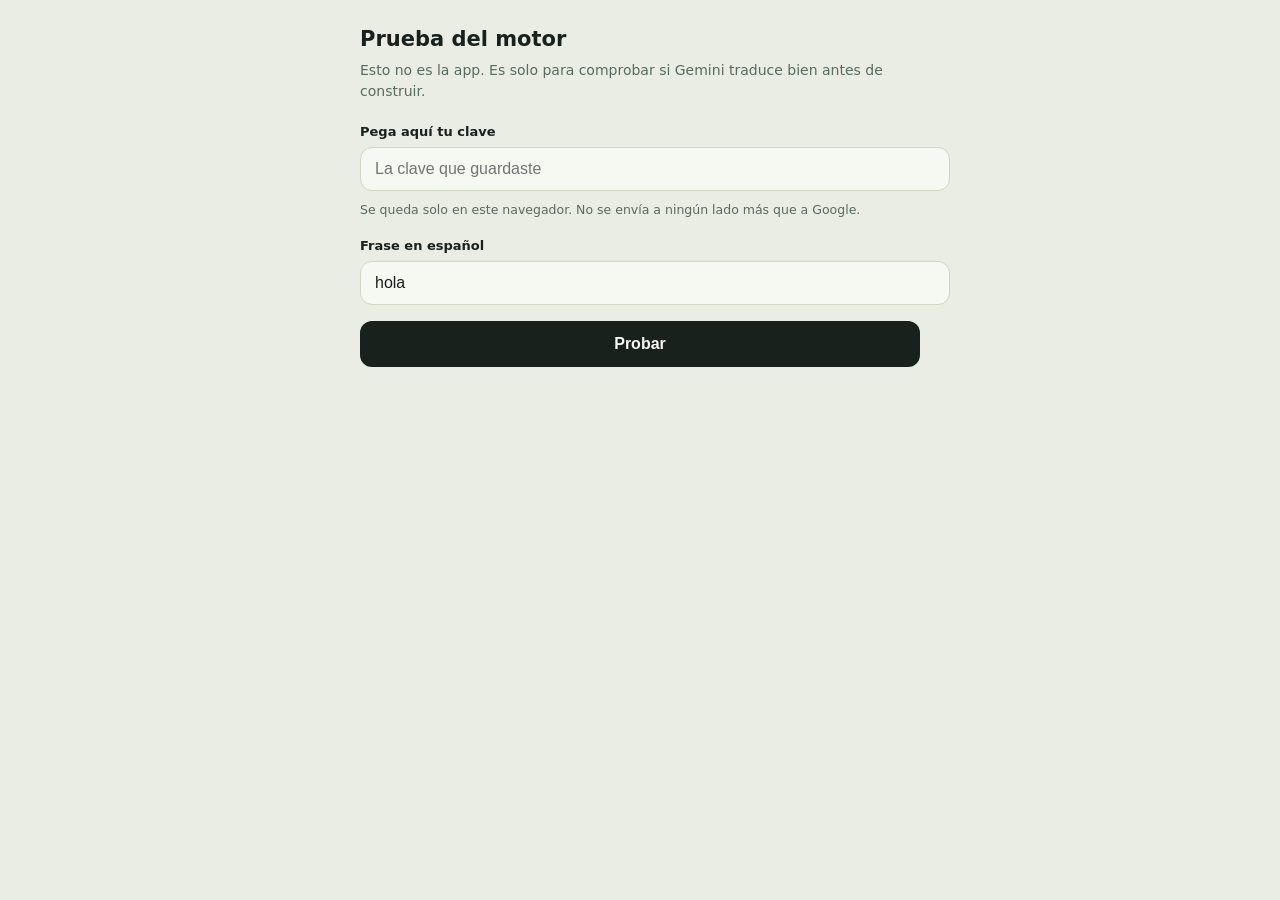
==== prueba.html @ 51170e38 "Add files via upload" ====
<!DOCTYPE html>
<html lang="es">
<head>
<meta charset="utf-8">
<meta name="viewport" content="width=device-width, initial-scale=1">
<title>Prueba del motor</title>
<style>
  body{margin:0;background:#E9EDE4;color:#19211C;font-family:system-ui,-apple-system,Segoe UI,Arial,sans-serif;line-height:1.5}
  .wrap{max-width:560px;margin:0 auto;padding:24px 16px 60px}
  h1{font-size:21px;margin:0 0 4px}
  p.lead{margin:0 0 20px;color:#5A6A5E;font-size:14px}
  label{display:block;font-size:13px;font-weight:600;margin:16px 0 6px}
  input{width:100%;padding:12px 14px;font-size:16px;border:1px solid #CFD7C6;border-radius:12px;background:#F6F8F2;color:#19211C}
  button{margin-top:16px;width:100%;padding:14px;font-size:16px;font-weight:700;border:0;border-radius:12px;background:#19211C;color:#F6F8F2;cursor:pointer}
  button:disabled{opacity:.5;cursor:default}
  .out{margin-top:22px}
  .row{background:#F6F8F2;border:1px solid #CFD7C6;border-left:6px solid var(--c);border-radius:12px;padding:12px 14px;margin-bottom:10px}
  .row .n{font-size:11.5px;font-weight:700;color:var(--c)}
  .row .t{font-size:20px;font-weight:600;word-wrap:break-word}
  .err{background:#FBEDEF;border:1px solid #E0B6C0;border-radius:12px;padding:12px 14px;font-size:13.5px;white-space:pre-wrap;word-wrap:break-word;margin-top:16px}
  .ok{background:#E7F0E9;border:1px solid #A9C6B2;border-radius:12px;padding:12px 14px;font-size:14px;margin-top:16px}
  .hint{font-size:12.5px;color:#5A6A5E;margin-top:10px}
</style>
</head>
<body>
<div class="wrap">
  <h1>Prueba del motor</h1>
  <p class="lead">Esto no es la app. Es solo para comprobar si Gemini traduce bien antes de construir.</p>

  <label for="key">Pega aquí tu clave</label>
  <input id="key" type="password" placeholder="La clave que guardaste" autocomplete="off" spellcheck="false">
  <div class="hint">Se queda solo en este navegador. No se envía a ningún lado más que a Google.</div>

  <label for="frase">Frase en español</label>
  <input id="frase" type="text" value="hola" autocomplete="off">

  <button id="go">Probar</button>

  <div class="out" id="out"></div>
</div>

<script>
(function(){
  "use strict";
  var $ = function(id){ return document.getElementById(id); };
  var LANGS = [
    { k:"en", label:"Inglés",     c:"#8C1D3F" },
    { k:"no", label:"Noruego",    c:"#14524A" },
    { k:"nl", label:"Neerlandés", c:"#9A5B08" }
  ];

  try{
    var saved = localStorage.getItem("prueba-key");
    if(saved) $("key").value = saved;
  }catch(e){}

  function show(node){ var o = $("out"); o.textContent = ""; o.appendChild(node); }

  function errBox(msg){
    var d = document.createElement("div");
    d.className = "err";
    d.textContent = msg;
    return d;
  }

  $("go").addEventListener("click", function(){
    var key = $("key").value.trim();
    var frase = $("frase").value.trim();
    if(!key){ show(errBox("Falta la clave.")); return; }
    if(!frase){ show(errBox("Falta la frase.")); return; }
    try{ localStorage.setItem("prueba-key", key); }catch(e){}

    $("go").disabled = true;
    var loading = document.createElement("div");
    loading.className = "ok";
    loading.textContent = "Preguntando a Gemini…";
    show(loading);

    var prompt =
      "Traduce la siguiente frase del español al inglés, al noruego bokmål y al neerlandés.\n" +
      "Responde ÚNICAMENTE con un objeto JSON, sin explicaciones y sin marcas de código.\n" +
      'Formato exacto: {"en":"...","no":"...","nl":"..."}\n\n' +
      "Frase: " + frase;

    fetch("https://generativelanguage.googleapis.com/v1beta/models/gemini-2.5-flash:generateContent", {
      method: "POST",
      headers: { "Content-Type":"application/json", "x-goog-api-key": key },
      body: JSON.stringify({ contents: [ { parts: [ { text: prompt } ] } ] })
    })
    .then(function(r){
      return r.text().then(function(txt){ return { ok:r.ok, status:r.status, txt:txt }; });
    })
    .then(function(res){
      $("go").disabled = false;
      if(!res.ok){
        show(errBox("Google respondió con error " + res.status + ":\n\n" + res.txt.slice(0,700)));
        return;
      }
      var data;
      try{ data = JSON.parse(res.txt); }
      catch(e){ show(errBox("Respuesta ilegible:\n\n" + res.txt.slice(0,700))); return; }

      var out = "";
      try{
        var parts = data.candidates[0].content.parts;
        for(var i=0;i<parts.length;i++){ if(parts[i].text) out += parts[i].text; }
      }catch(e){}
      if(!out){ show(errBox("Gemini no devolvió texto:\n\n" + res.txt.slice(0,700))); return; }

      var clean = out.replace(/```json/gi,"").replace(/```/g,"").trim();
      var tr;
      try{ tr = JSON.parse(clean); }
      catch(e){ show(errBox("Gemini contestó, pero no en el formato pedido:\n\n" + clean.slice(0,700))); return; }

      var box = document.createElement("div");
      LANGS.forEach(function(L){
        var row = document.createElement("div");
        row.className = "row";
        row.style.setProperty("--c", L.c);
        var n = document.createElement("div");
        n.className = "n";
        n.textContent = L.label;
        var t = document.createElement("div");
        t.className = "t";
        t.textContent = tr[L.k] ? String(tr[L.k]) : "(vacío)";
        row.appendChild(n); row.appendChild(t);
        box.appendChild(row);
      });
      var ok = document.createElement("div");
      ok.className = "ok";
      ok.textContent = "El motor respondió. Revisa si las tres traducciones están bien.";
      box.appendChild(ok);
      show(box);
    })
    .catch(function(e){
      $("go").disabled = false;
      show(errBox("No se pudo conectar. Puede ser internet, o que el navegador bloqueó la llamada.\n\n" + (e && e.message ? e.message : "")));
    });
  });
})();
</script>
</body>
</html>
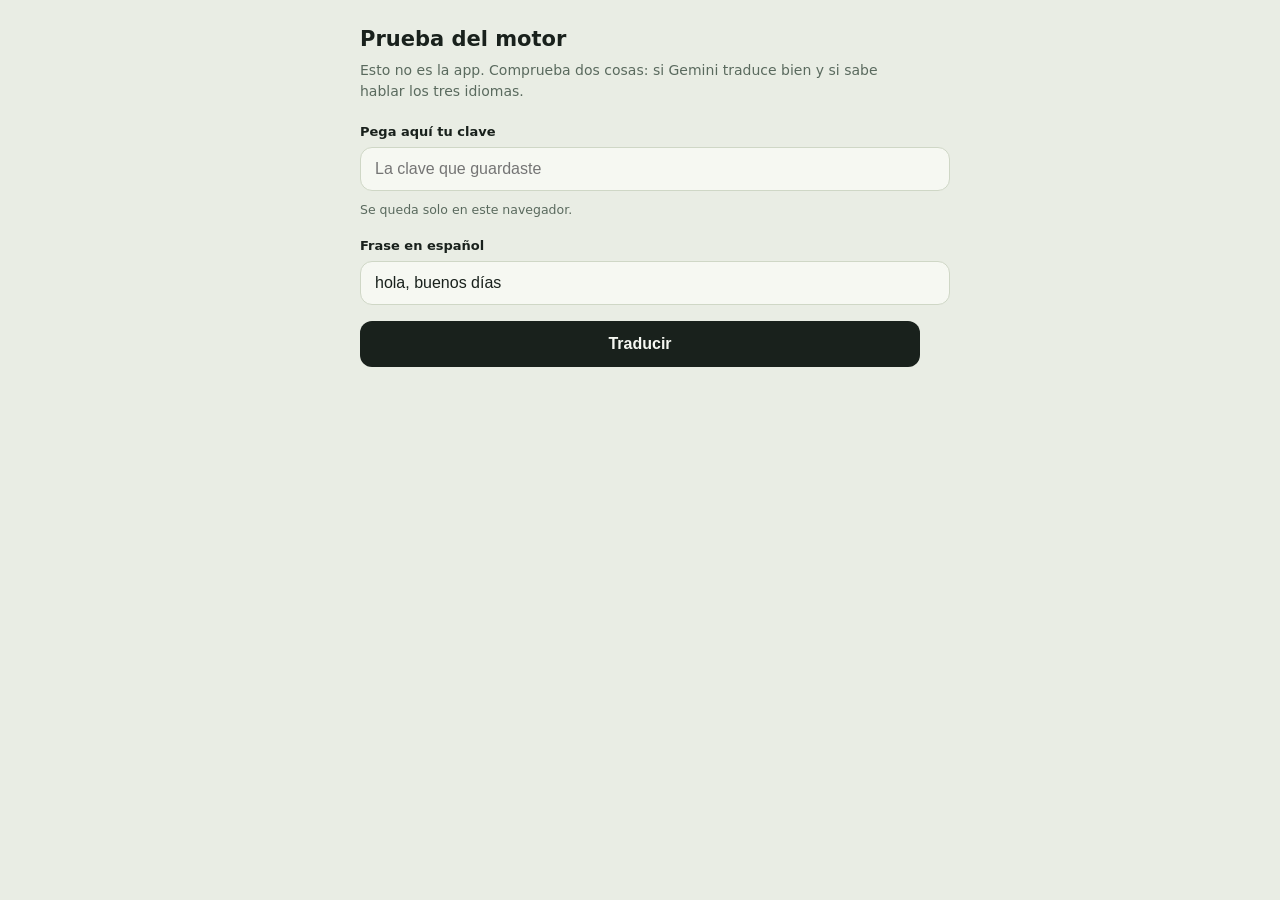
==== commit fb400860: "Add files via upload" ====
--- a/prueba.html
+++ b/prueba.html
@@ -11,31 +11,36 @@
   p.lead{margin:0 0 20px;color:#5A6A5E;font-size:14px}
   label{display:block;font-size:13px;font-weight:600;margin:16px 0 6px}
   input{width:100%;padding:12px 14px;font-size:16px;border:1px solid #CFD7C6;border-radius:12px;background:#F6F8F2;color:#19211C}
-  button{margin-top:16px;width:100%;padding:14px;font-size:16px;font-weight:700;border:0;border-radius:12px;background:#19211C;color:#F6F8F2;cursor:pointer}
-  button:disabled{opacity:.5;cursor:default}
+  button.main{margin-top:16px;width:100%;padding:14px;font-size:16px;font-weight:700;border:0;border-radius:12px;background:#19211C;color:#F6F8F2;cursor:pointer}
+  button.main:disabled{opacity:.5;cursor:default}
   .out{margin-top:22px}
-  .row{background:#F6F8F2;border:1px solid #CFD7C6;border-left:6px solid var(--c);border-radius:12px;padding:12px 14px;margin-bottom:10px}
+  .row{background:#F6F8F2;border:1px solid #CFD7C6;border-left:6px solid var(--c);border-radius:12px;padding:12px 14px;margin-bottom:10px;display:flex;gap:12px;align-items:center}
+  .row .body{flex:1;min-width:0}
   .row .n{font-size:11.5px;font-weight:700;color:var(--c)}
   .row .t{font-size:20px;font-weight:600;word-wrap:break-word}
-  .err{background:#FBEDEF;border:1px solid #E0B6C0;border-radius:12px;padding:12px 14px;font-size:13.5px;white-space:pre-wrap;word-wrap:break-word;margin-top:16px}
-  .ok{background:#E7F0E9;border:1px solid #A9C6B2;border-radius:12px;padding:12px 14px;font-size:14px;margin-top:16px}
+  .spk{flex:0 0 auto;width:46px;height:46px;border-radius:50%;border:1px solid #CFD7C6;background:#E9EDE4;color:var(--c);font-size:19px;cursor:pointer}
+  .spk:disabled{opacity:.45;cursor:default}
+  .err{background:#FBEDEF;border:1px solid #E0B6C0;border-radius:12px;padding:12px 14px;font-size:13px;white-space:pre-wrap;word-wrap:break-word;margin-top:12px}
+  .ok{background:#E7F0E9;border:1px solid #A9C6B2;border-radius:12px;padding:12px 14px;font-size:14px;margin-top:12px}
   .hint{font-size:12.5px;color:#5A6A5E;margin-top:10px}
+  .status{font-size:13px;color:#5A6A5E;margin-top:10px;min-height:20px}
 </style>
 </head>
 <body>
 <div class="wrap">
   <h1>Prueba del motor</h1>
-  <p class="lead">Esto no es la app. Es solo para comprobar si Gemini traduce bien antes de construir.</p>
+  <p class="lead">Esto no es la app. Comprueba dos cosas: si Gemini traduce bien y si sabe hablar los tres idiomas.</p>
 
   <label for="key">Pega aquí tu clave</label>
   <input id="key" type="password" placeholder="La clave que guardaste" autocomplete="off" spellcheck="false">
-  <div class="hint">Se queda solo en este navegador. No se envía a ningún lado más que a Google.</div>
+  <div class="hint">Se queda solo en este navegador.</div>
 
   <label for="frase">Frase en español</label>
-  <input id="frase" type="text" value="hola" autocomplete="off">
-
-  <button id="go">Probar</button>
-
+  <input id="frase" type="text" value="hola, buenos días" autocomplete="off">
+
+  <button class="main" id="go">Traducir</button>
+
+  <div class="status" id="status"></div>
   <div class="out" id="out"></div>
 </div>
 
@@ -43,98 +48,168 @@
 (function(){
   "use strict";
   var $ = function(id){ return document.getElementById(id); };
+  var BASE = "https://generativelanguage.googleapis.com/v1beta/models/";
+  var TEXT_MODEL = "gemini-3.6-flash";
+  // se prueban en orden hasta que uno responda
+  var TTS_MODELS = ["gemini-3.8-flash-tts","gemini-3.1-flash-tts","gemini-3.1-flash-tts-preview","gemini-2.5-flash-preview-tts"];
+  var ttsModelOk = null;
+
   var LANGS = [
-    { k:"en", label:"Inglés",     c:"#8C1D3F" },
-    { k:"no", label:"Noruego",    c:"#14524A" },
-    { k:"nl", label:"Neerlandés", c:"#9A5B08" }
+    { k:"en", label:"Inglés",     c:"#8C1D3F", say:"English" },
+    { k:"no", label:"Noruego",    c:"#14524A", say:"Norwegian Bokmål" },
+    { k:"nl", label:"Neerlandés", c:"#9A5B08", say:"Dutch" }
   ];
 
-  try{
-    var saved = localStorage.getItem("prueba-key");
-    if(saved) $("key").value = saved;
-  }catch(e){}
-
-  function show(node){ var o = $("out"); o.textContent = ""; o.appendChild(node); }
-
-  function errBox(msg){
-    var d = document.createElement("div");
-    d.className = "err";
-    d.textContent = msg;
-    return d;
+  try{ var s = localStorage.getItem("prueba-key"); if(s) $("key").value = s; }catch(e){}
+
+  function setStatus(t){ $("status").textContent = t || ""; }
+  function errBox(msg){ var d=document.createElement("div"); d.className="err"; d.textContent=msg; return d; }
+
+  function call(model, body, key){
+    return fetch(BASE + model + ":generateContent", {
+      method:"POST",
+      headers:{ "Content-Type":"application/json", "x-goog-api-key": key },
+      body: JSON.stringify(body)
+    }).then(function(r){
+      return r.text().then(function(txt){ return { ok:r.ok, status:r.status, txt:txt }; });
+    });
+  }
+
+  /* ---- PCM crudo a WAV reproducible ---- */
+  function pcmToWav(b64, rate){
+    var bin = atob(b64);
+    var n = bin.length;
+    var pcm = new Uint8Array(n);
+    for(var i=0;i<n;i++) pcm[i] = bin.charCodeAt(i);
+    var buf = new ArrayBuffer(44 + n);
+    var v = new DataView(buf);
+    function str(off, s){ for(var j=0;j<s.length;j++) v.setUint8(off+j, s.charCodeAt(j)); }
+    str(0,"RIFF");  v.setUint32(4, 36+n, true);   str(8,"WAVE");
+    str(12,"fmt "); v.setUint32(16,16,true);      v.setUint16(20,1,true);
+    v.setUint16(22,1,true);                        v.setUint32(24,rate,true);
+    v.setUint32(28,rate*2,true);                   v.setUint16(32,2,true);
+    v.setUint16(34,16,true);                       str(36,"data");
+    v.setUint32(40,n,true);
+    new Uint8Array(buf,44).set(pcm);
+    return new Blob([buf], { type:"audio/wav" });
+  }
+
+  function speak(text, L, btn){
+    var key = $("key").value.trim();
+    if(!key) return;
+    btn.disabled = true;
+    setStatus("Pidiendo la voz en " + L.label.toLowerCase() + "…");
+
+    var body = {
+      contents: [ { parts: [ { text: "Read the following aloud in " + L.say + ", naturally: " + text } ] } ],
+      generationConfig: {
+        responseModalities: ["AUDIO"],
+        speechConfig: { voiceConfig: { prebuiltVoiceConfig: { voiceName: "Kore" } } }
+      }
+    };
+
+    var order = ttsModelOk ? [ttsModelOk] : TTS_MODELS.slice();
+    var i = 0, lastErr = "";
+
+    function attempt(){
+      if(i >= order.length){
+        btn.disabled = false;
+        setStatus("");
+        $("out").appendChild(errBox("No se pudo obtener la voz.\n\n" + lastErr.slice(0,600)));
+        return;
+      }
+      var model = order[i++];
+      call(model, body, key).then(function(res){
+        if(!res.ok){ lastErr = model + " → " + res.status + ": " + res.txt; attempt(); return; }
+        var data;
+        try{ data = JSON.parse(res.txt); }catch(e){ lastErr = "respuesta ilegible"; attempt(); return; }
+        var inl = null, mime = "";
+        try{
+          var parts = data.candidates[0].content.parts;
+          for(var p=0;p<parts.length;p++){
+            if(parts[p].inlineData && parts[p].inlineData.data){ inl = parts[p].inlineData.data; mime = parts[p].inlineData.mimeType || ""; break; }
+          }
+        }catch(e){}
+        if(!inl){ lastErr = model + " → no devolvió audio: " + res.txt.slice(0,400); attempt(); return; }
+
+        ttsModelOk = model;
+        var rate = 24000;
+        var m = /rate=(\d+)/.exec(mime);
+        if(m) rate = parseInt(m[1],10);
+        var blob = (/wav/i.test(mime)) ? new Blob([Uint8Array.from(atob(inl), function(c){ return c.charCodeAt(0); })], {type:"audio/wav"}) : pcmToWav(inl, rate);
+        var url = URL.createObjectURL(blob);
+        var a = new Audio(url);
+        a.onended = function(){ btn.disabled = false; setStatus("Voz obtenida con el modelo " + model); };
+        a.onerror = function(){ btn.disabled = false; setStatus("El audio llegó pero el navegador no lo reprodujo."); };
+        a.play().catch(function(){ btn.disabled = false; setStatus("El navegador bloqueó la reproducción. Toca otra vez."); });
+      }).catch(function(e){
+        lastErr = (e && e.message) ? e.message : "fallo de red";
+        attempt();
+      });
+    }
+    attempt();
   }
 
   $("go").addEventListener("click", function(){
     var key = $("key").value.trim();
     var frase = $("frase").value.trim();
-    if(!key){ show(errBox("Falta la clave.")); return; }
-    if(!frase){ show(errBox("Falta la frase.")); return; }
+    $("out").textContent = "";
+    if(!key){ $("out").appendChild(errBox("Falta la clave.")); return; }
+    if(!frase){ $("out").appendChild(errBox("Falta la frase.")); return; }
     try{ localStorage.setItem("prueba-key", key); }catch(e){}
 
     $("go").disabled = true;
-    var loading = document.createElement("div");
-    loading.className = "ok";
-    loading.textContent = "Preguntando a Gemini…";
-    show(loading);
+    setStatus("Traduciendo…");
 
     var prompt =
       "Traduce la siguiente frase del español al inglés, al noruego bokmål y al neerlandés.\n" +
       "Responde ÚNICAMENTE con un objeto JSON, sin explicaciones y sin marcas de código.\n" +
-      'Formato exacto: {"en":"...","no":"...","nl":"..."}\n\n' +
-      "Frase: " + frase;
-
-    fetch("https://generativelanguage.googleapis.com/v1beta/models/gemini-2.5-flash:generateContent", {
-      method: "POST",
-      headers: { "Content-Type":"application/json", "x-goog-api-key": key },
-      body: JSON.stringify({ contents: [ { parts: [ { text: prompt } ] } ] })
-    })
-    .then(function(r){
-      return r.text().then(function(txt){ return { ok:r.ok, status:r.status, txt:txt }; });
-    })
-    .then(function(res){
+      'Formato exacto: {"en":"...","no":"...","nl":"..."}\n\nFrase: ' + frase;
+
+    call(TEXT_MODEL, { contents:[ { parts:[ { text: prompt } ] } ] }, key).then(function(res){
       $("go").disabled = false;
-      if(!res.ok){
-        show(errBox("Google respondió con error " + res.status + ":\n\n" + res.txt.slice(0,700)));
-        return;
-      }
+      setStatus("");
+      if(!res.ok){ $("out").appendChild(errBox("Google respondió con error " + res.status + ":\n\n" + res.txt.slice(0,600))); return; }
       var data;
-      try{ data = JSON.parse(res.txt); }
-      catch(e){ show(errBox("Respuesta ilegible:\n\n" + res.txt.slice(0,700))); return; }
-
+      try{ data = JSON.parse(res.txt); }catch(e){ $("out").appendChild(errBox("Respuesta ilegible:\n\n"+res.txt.slice(0,600))); return; }
       var out = "";
       try{
         var parts = data.candidates[0].content.parts;
         for(var i=0;i<parts.length;i++){ if(parts[i].text) out += parts[i].text; }
       }catch(e){}
-      if(!out){ show(errBox("Gemini no devolvió texto:\n\n" + res.txt.slice(0,700))); return; }
-
+      if(!out){ $("out").appendChild(errBox("No devolvió texto:\n\n"+res.txt.slice(0,600))); return; }
       var clean = out.replace(/```json/gi,"").replace(/```/g,"").trim();
       var tr;
-      try{ tr = JSON.parse(clean); }
-      catch(e){ show(errBox("Gemini contestó, pero no en el formato pedido:\n\n" + clean.slice(0,700))); return; }
-
-      var box = document.createElement("div");
+      try{ tr = JSON.parse(clean); }catch(e){ $("out").appendChild(errBox("No contestó en el formato pedido:\n\n"+clean.slice(0,600))); return; }
+
       LANGS.forEach(function(L){
+        var texto = tr[L.k] ? String(tr[L.k]) : "";
         var row = document.createElement("div");
         row.className = "row";
         row.style.setProperty("--c", L.c);
-        var n = document.createElement("div");
-        n.className = "n";
-        n.textContent = L.label;
-        var t = document.createElement("div");
-        t.className = "t";
-        t.textContent = tr[L.k] ? String(tr[L.k]) : "(vacío)";
-        row.appendChild(n); row.appendChild(t);
-        box.appendChild(row);
+        var body = document.createElement("div");
+        body.className = "body";
+        var n = document.createElement("div"); n.className="n"; n.textContent = L.label;
+        var t = document.createElement("div"); t.className="t"; t.textContent = texto || "(vacío)";
+        body.appendChild(n); body.appendChild(t);
+        var b = document.createElement("button");
+        b.className = "spk";
+        b.textContent = "▶";
+        b.setAttribute("aria-label","Escuchar en "+L.label.toLowerCase());
+        b.disabled = !texto;
+        b.addEventListener("click", function(){ speak(texto, L, b); });
+        row.appendChild(body); row.appendChild(b);
+        $("out").appendChild(row);
       });
+
       var ok = document.createElement("div");
       ok.className = "ok";
-      ok.textContent = "El motor respondió. Revisa si las tres traducciones están bien.";
-      box.appendChild(ok);
-      show(box);
-    })
-    .catch(function(e){
+      ok.textContent = "Tradujo. Ahora toca el botón ▶ de cada idioma para oírlo, empezando por el noruego.";
+      $("out").appendChild(ok);
+    }).catch(function(e){
       $("go").disabled = false;
-      show(errBox("No se pudo conectar. Puede ser internet, o que el navegador bloqueó la llamada.\n\n" + (e && e.message ? e.message : "")));
+      setStatus("");
+      $("out").appendChild(errBox("No se pudo conectar.\n\n" + (e && e.message ? e.message : "")));
     });
   });
 })();
